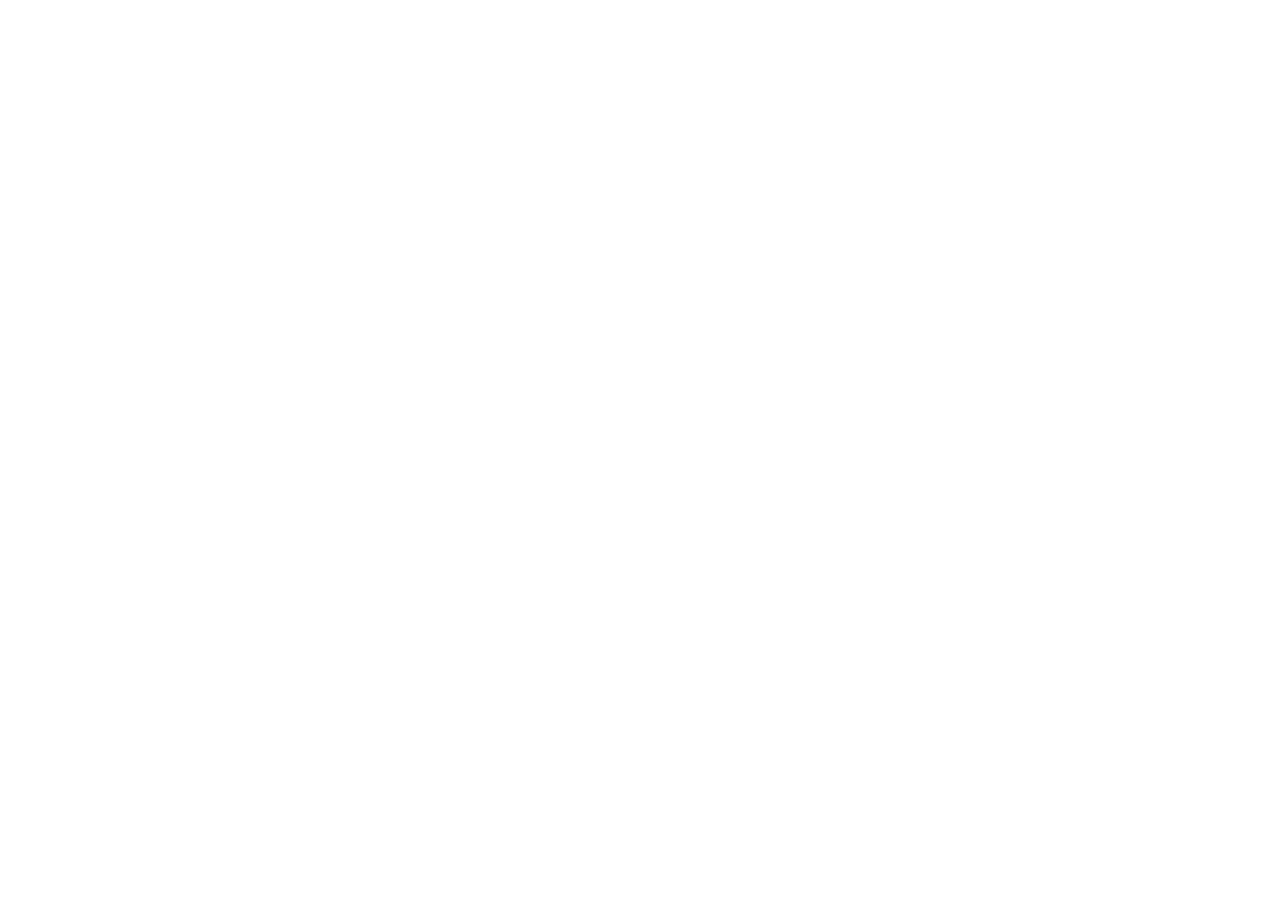
==== payment gateway/pay.html @ e6b9cb3e "Payment Gateway Integration" ====
<html>
    <body>
      <div class="razorpay-embed-btn" data-url="https://pages.razorpay.com/pl_HIA5et9qOwHbfQ/view" data-text="Pay Now" data-color="#528FF0" data-size="large">
        <script>
          (function(){
            var d=document; var x=!d.getElementById('razorpay-embed-btn-js')
            if(x){ var s=d.createElement('script'); s.defer=!0;s.id='razorpay-embed-btn-js';
            s.src='https://cdn.razorpay.com/static/embed_btn/bundle.js';d.body.appendChild(s);} else{var rzp=window['__rzp__'];
            rzp && rzp.init && rzp.init()}})();
        </script>
      </div>
          

    </body>
</html>
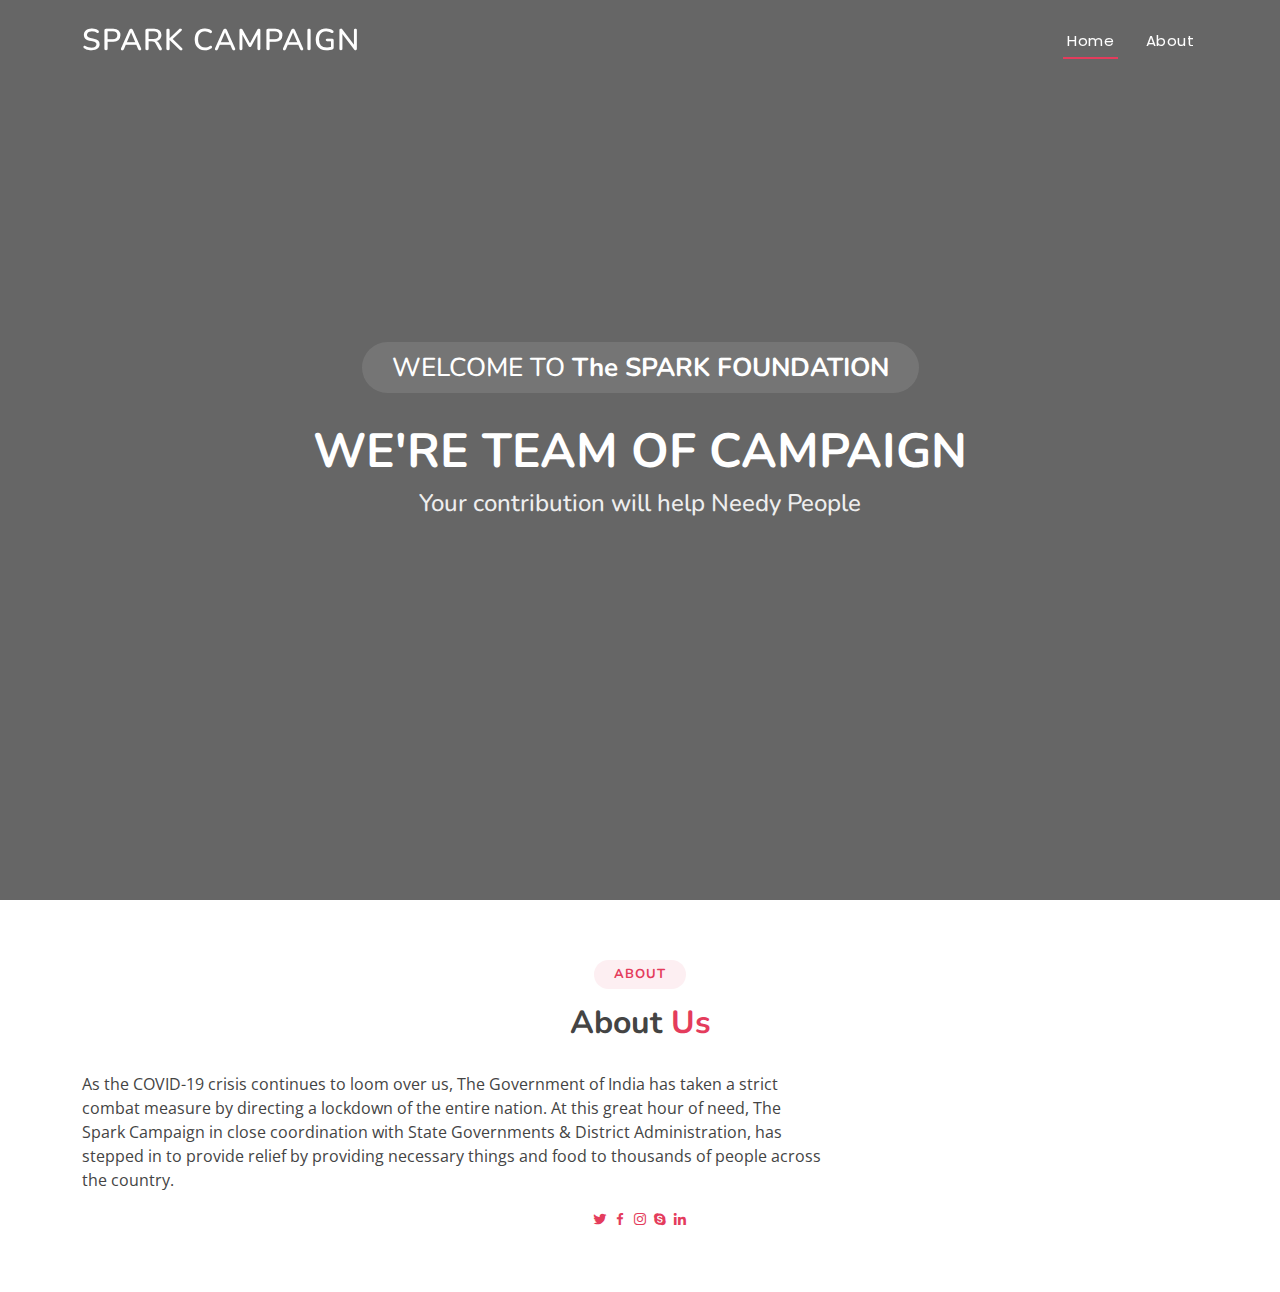
==== commit 48cc62fb: "Update pay.html" ====
--- a/payment gateway/pay.html
+++ b/payment gateway/pay.html
@@ -1,5 +1,66 @@
-<html>
-    <body>
+<!DOCTYPE html>
+<html lang="en">
+
+<head>
+  <meta charset="utf-8">
+  <meta content="width=device-width, initial-scale=1.0" name="viewport">
+
+  <title>Payment Gateway Integration</title>
+  <meta content="" name="description">
+  <meta content="" name="keywords">
+
+  <!-- Favicons -->
+  <link href="assets/img/apple-touch-icon.png" rel="apple-touch-icon">
+
+  <!-- Google Fonts -->
+  <link href="https://fonts.googleapis.com/css?family=Open+Sans:300,300i,400,400i,600,600i,700,700i|Nunito:300,300i,400,400i,600,600i,700,700i|Poppins:300,300i,400,400i,500,500i,600,600i,700,700i" rel="stylesheet">
+
+  <!-- Vendor CSS Files -->
+  <link href="assets/vendor/bootstrap/css/bootstrap.min.css" rel="stylesheet">
+  <link href="assets/vendor/bootstrap-icons/bootstrap-icons.css" rel="stylesheet">
+  <link href="assets/vendor/boxicons/css/boxicons.min.css" rel="stylesheet">
+  <link href="assets/vendor/glightbox/css/glightbox.min.css" rel="stylesheet">
+  <link href="assets/vendor/remixicon/remixicon.css" rel="stylesheet">
+  <link href="assets/vendor/swiper/swiper-bundle.min.css" rel="stylesheet">
+
+  <!-- Template Main CSS File -->
+  <link href="assets/css/style.css" rel="stylesheet">
+
+  <!-- =======================================================
+  * Template Name: Tempo - v4.3.0
+  * Template URL: https://bootstrapmade.com/tempo-free-onepage-bootstrap-theme/
+  * Author: BootstrapMade.com
+  * License: https://bootstrapmade.com/license/
+  ======================================================== -->
+</head>
+
+<body>
+
+  <!-- ======= Header ======= -->
+  <header id="header" class="fixed-top ">
+    <div class="container d-flex align-items-center justify-content-between">
+
+      <h1 class="logo"><a href="index.html">SPARK CAMPAIGN</a></h1>
+      <!-- Uncomment below if you prefer to use an image logo -->
+      <!-- <a href="index.html" class="logo"><img src="assets/img/logo.png" alt="" class="img-fluid"></a>-->
+
+      <nav id="navbar" class="navbar">
+        <ul>
+          <li><a class="nav-link scrollto active" href="#hero">Home</a></li>
+          <li><a class="nav-link scrollto" href="#About">About</a></li>
+        </ul>
+        <i class="bi bi-list mobile-nav-toggle"></i>
+      </nav><!-- .navbar -->
+
+    </div>
+  </header><!-- End Header -->
+
+  <!-- ======= Hero Section ======= -->
+  <section id="hero">
+    <div class="hero-container">
+      <h3>WELCOME TO <strong>The SPARK FOUNDATION</strong></h3>
+      <h1>We're team of Campaign</h1>
+      <h2>Your contribution will help Needy People</h2>
       <div class="razorpay-embed-btn" data-url="https://pages.razorpay.com/pl_HIA5et9qOwHbfQ/view" data-text="Pay Now" data-color="#528FF0" data-size="large">
         <script>
           (function(){
@@ -9,7 +70,51 @@
             rzp && rzp.init && rzp.init()}})();
         </script>
       </div>
-          
+    </div>
+  </section><!-- End Hero -->
 
-    </body>
-</html>+  <main id="main">
+
+    <!-- ======= About Section ======= -->
+    <section id="About" class="About">
+      <div class="container">
+
+        <div class="section-title">
+          <h2>About</h2>
+          <h3>About <span>Us</span></h3>
+        </div>
+
+          <div class="col-lg-8 mt-5 mt-lg-0">
+
+            <p>
+              As the COVID-19 crisis continues to loom over us, The Government of India has taken a strict combat measure by directing a lockdown of the entire nation. At this great hour of need, The Spark Campaign in close coordination with State Governments & District Administration, has stepped in to provide relief by providing necessary things and food to thousands of people across the country.
+            </p>
+          </div>
+        </div>
+      </div>
+      <div class="social-links text-center text-md-right pt-3 pt-md-0">
+        <a href="#" class="twitter"><i class="bx bxl-twitter"></i></a>
+        <a href="#" class="facebook"><i class="bx bxl-facebook"></i></a>
+        <a href="#" class="instagram"><i class="bx bxl-instagram"></i></a>
+        <a href="#" class="google-plus"><i class="bx bxl-skype"></i></a>
+        <a href="#" class="linkedin"><i class="bx bxl-linkedin"></i></a>
+      </div>
+    </div>
+    </section>
+
+  </main><!-- End #main -->
+
+  <a href="#" class="back-to-top d-flex align-items-center justify-content-center"><i class="bi bi-arrow-up-short"></i></a>
+
+  <!-- Vendor JS Files -->
+  <script src="assets/vendor/bootstrap/js/bootstrap.bundle.min.js"></script>
+  <script src="assets/vendor/glightbox/js/glightbox.min.js"></script>
+  <script src="assets/vendor/isotope-layout/isotope.pkgd.min.js"></script>
+  <script src="assets/vendor/php-email-form/validate.js"></script>
+  <script src="assets/vendor/swiper/swiper-bundle.min.js"></script>
+
+  <!-- Template Main JS File -->
+  <script src="assets/js/main.js"></script>
+
+</body>
+</html>
